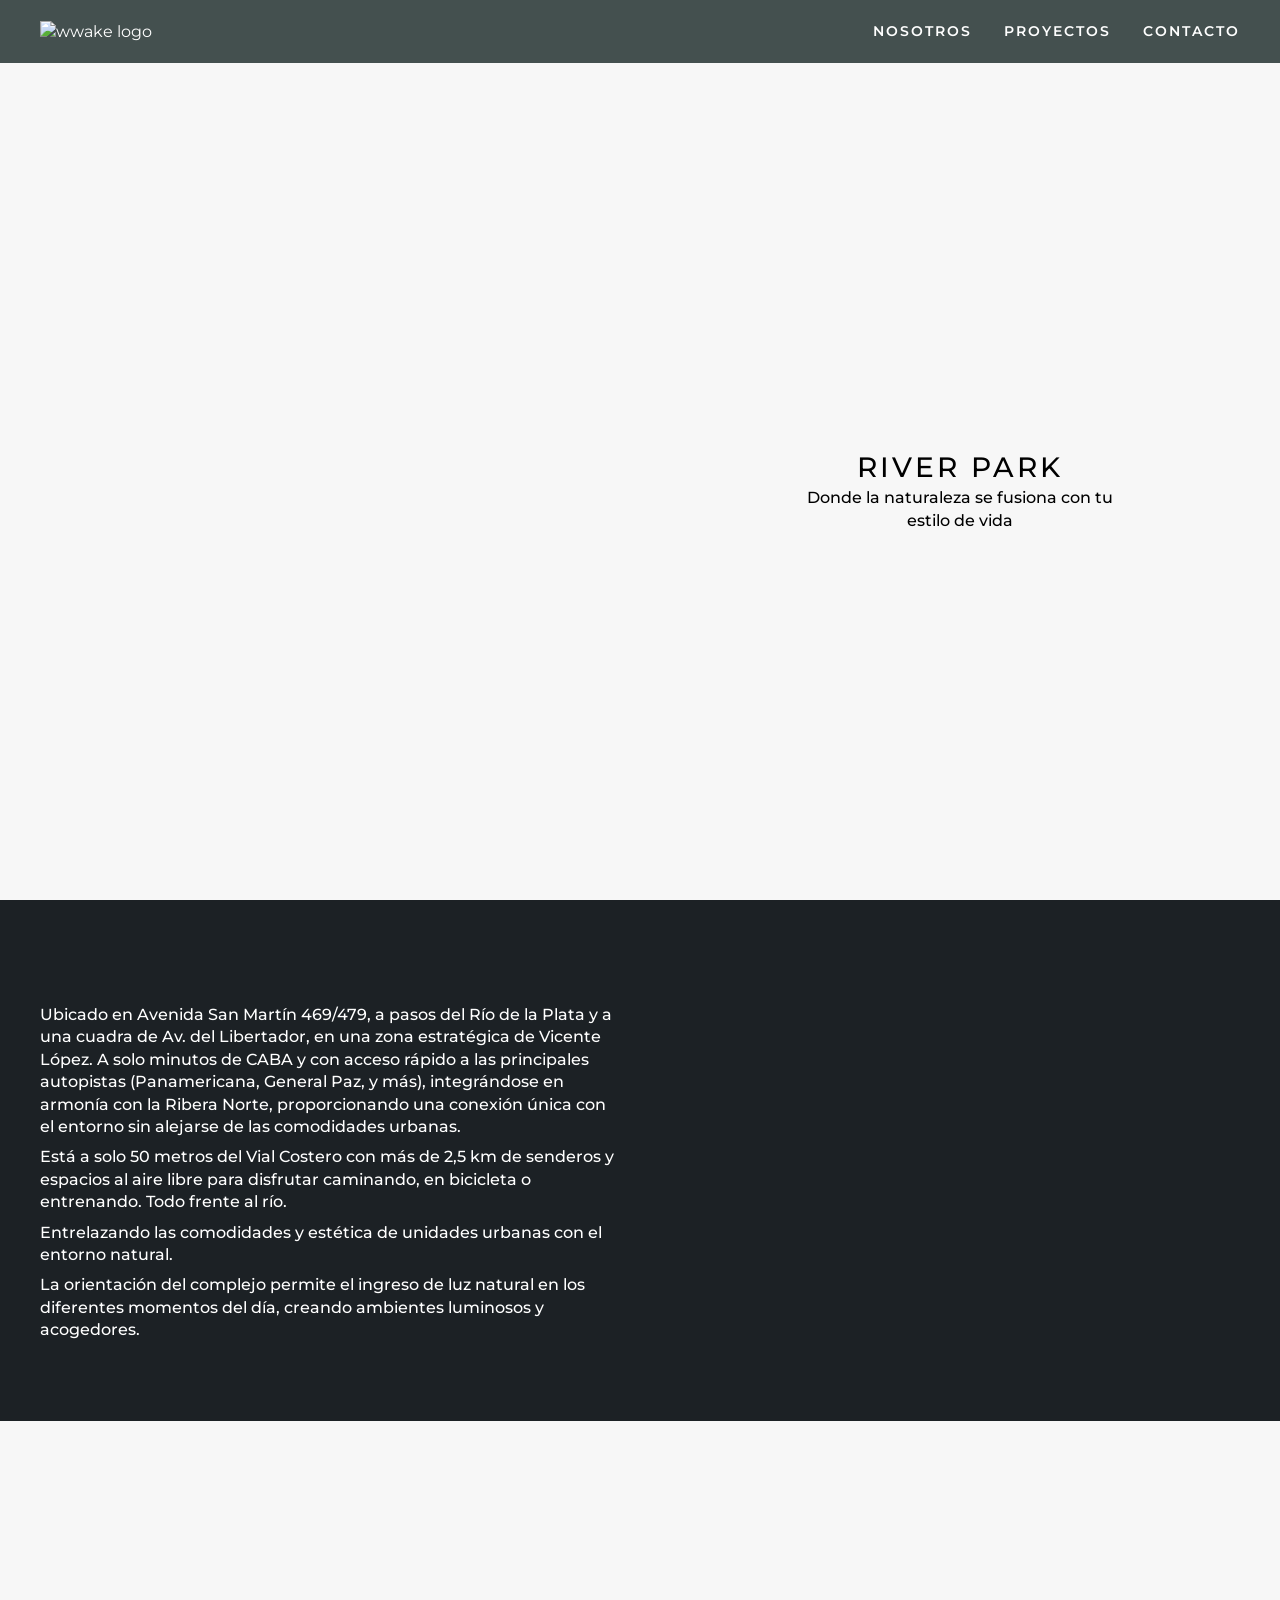
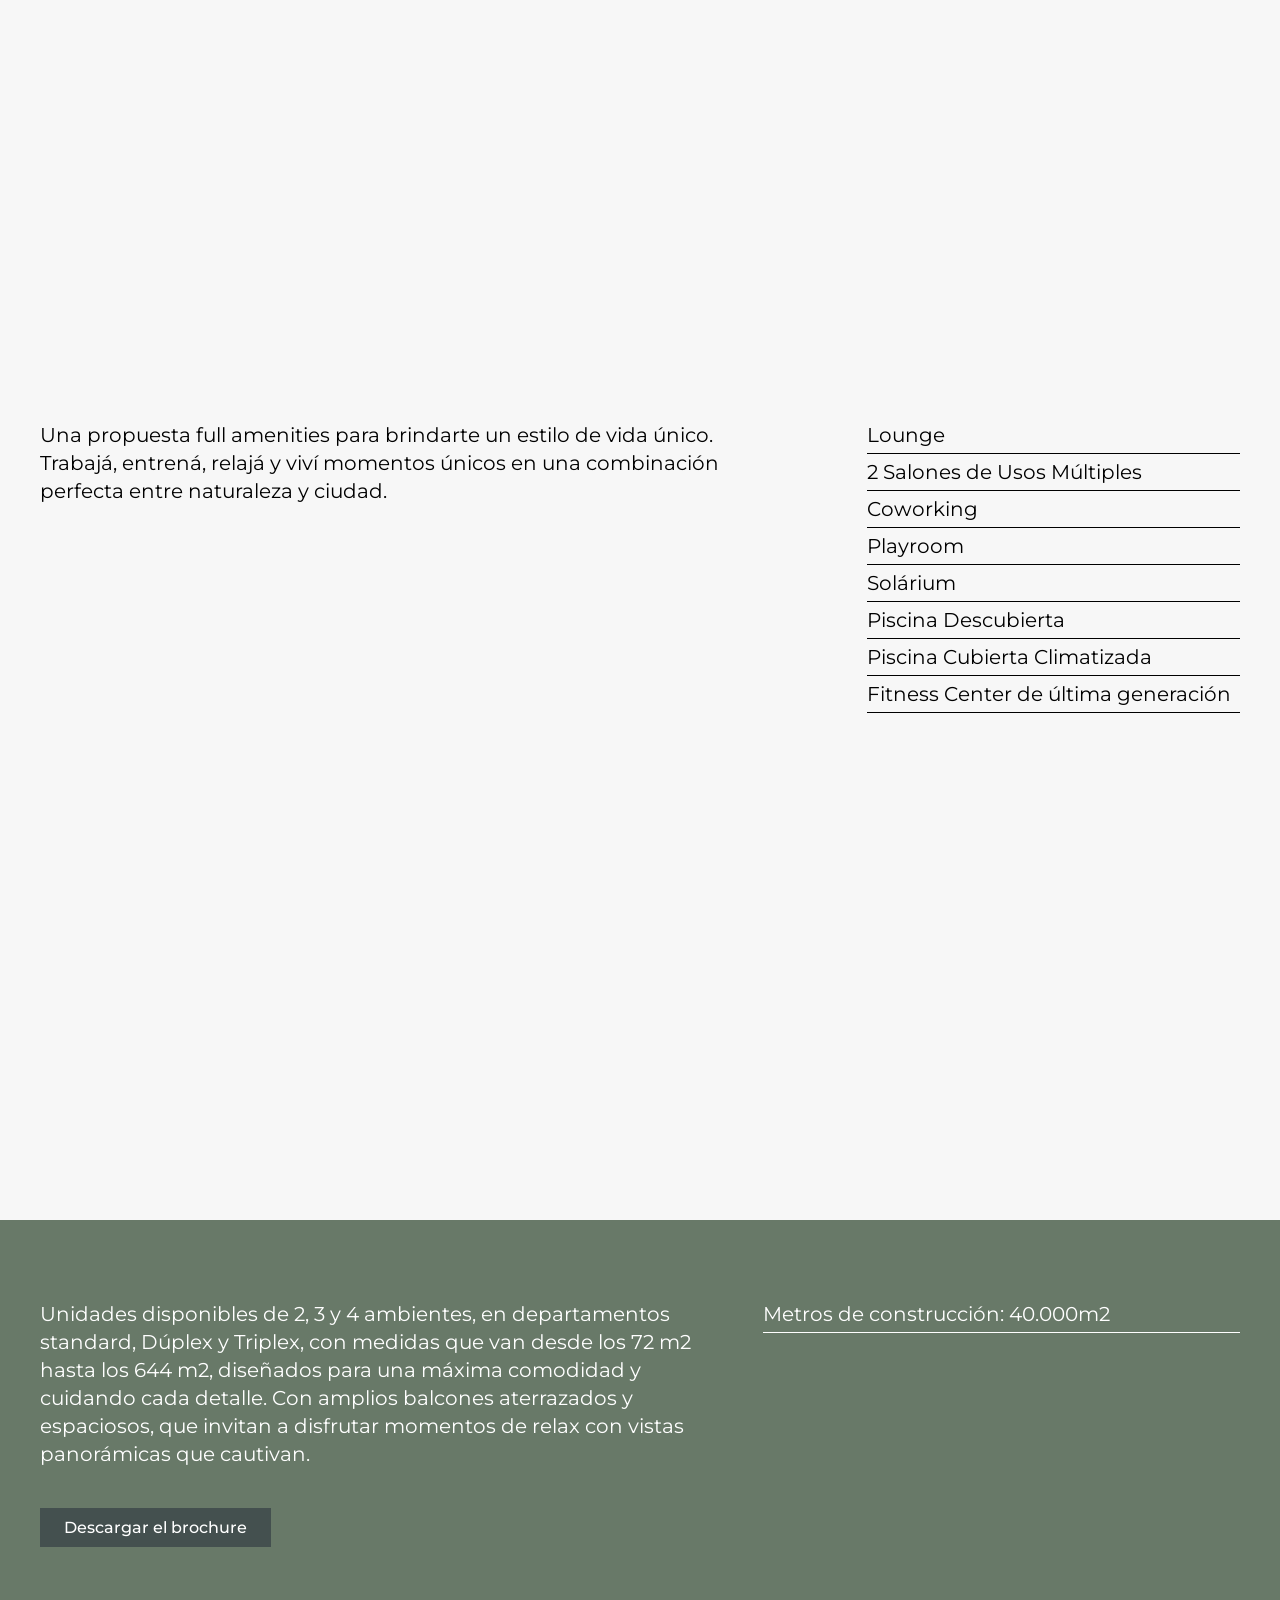
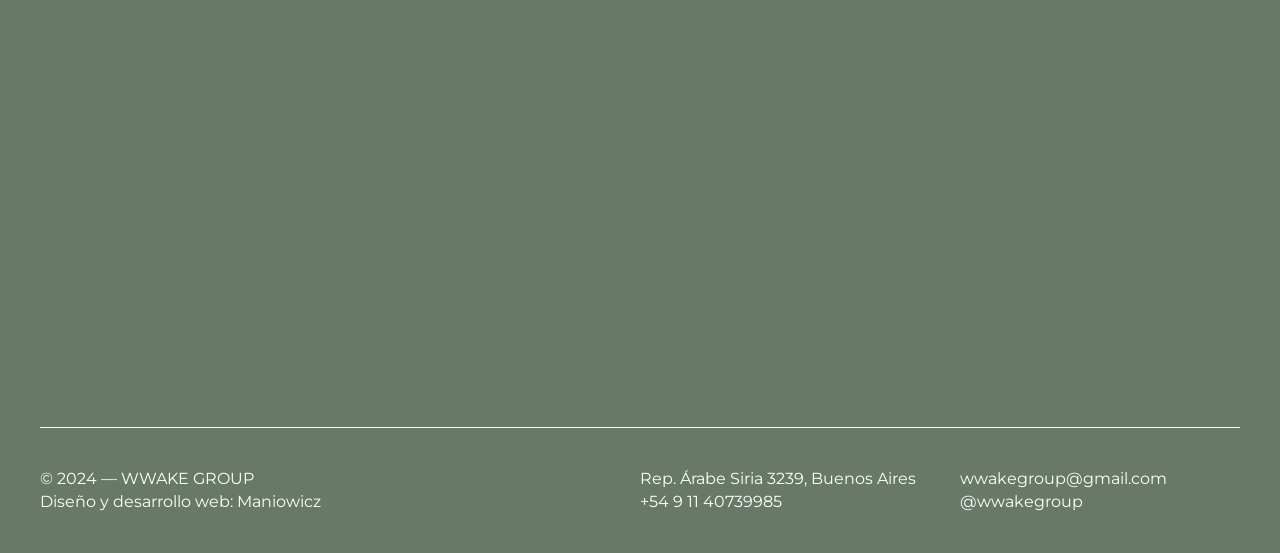
==== riverpark.html @ 71c8df9e "update" ====
<!DOCTYPE html>
<html class="no-js" lang="es">
  <head>
    <meta charset="utf-8" />
    <meta name="viewport" content="width=device-width, initial-scale=1" />
    <title></title>
    <link rel="stylesheet" href="css/style.css" />
    <meta name="description" content="" />

    <meta property="og:title" content="" />
    <meta property="og:type" content="" />
    <meta property="og:url" content="" />
    <meta property="og:image" content="" />

    <link rel="icon" href="/favicon.ico" sizes="any" />
    <link rel="icon" href="/icon.svg" type="image/svg+xml" />
    <link rel="apple-touch-icon" href="icon.png" />

    <link rel="preconnect" href="https://fonts.googleapis.com" />
    <link rel="preconnect" href="https://fonts.gstatic.com" crossorigin />
    <link
      href="https://fonts.googleapis.com/css2?family=Montserrat:ital,wght@0,100..900;1,100..900&display=swap"
      rel="stylesheet" />

    <link rel="manifest" href="site.webmanifest" />
    <meta name="theme-color" content="#fafafa" />
  </head>

  <body class="body--proyectos" id="riverpark">
    <header>
      <a href="#top"><img src="img/logo.png" alt="wwake logo" /></a>
      <nav>
        <ul>
          <li><a href="#nosotros">nosotros</a></li>
          <li><a href="#proyectos">proyectos</a></li>
          <li><a href="#contacto">contacto</a></li>
        </ul>
      </nav>
    </header>

    <main>
      <div class="hero--proyectos">
        <div class="caratula">
          <div class="logo--proyecto"></div>
          <h1>river park</h1>
          <p>Donde la naturaleza se fusiona con tu estilo de vida</p>
        </div>
        <div class="caratula--foto"></div>
      </div>
      <div class="ubicacion--proyectos">
        <div class="ubicacion--desc">
          <img src="/img/icon-ubicacion.svg" alt="" class="ubicacion--icon" />
          <p>
            Ubicado en Avenida San Martín 469/479, a pasos del Río de la Plata y
            a una cuadra de Av. del Libertador, en una zona estratégica de
            Vicente López. A solo minutos de CABA y con acceso rápido a las
            principales autopistas (Panamericana, General Paz, y más),
            integrándose en armonía con la Ribera Norte, proporcionando una
            conexión única con el entorno sin alejarse de las comodidades
            urbanas.
          </p>
          <p>
            Está a solo 50 metros del Vial Costero con más de 2,5 km de senderos
            y espacios al aire libre para disfrutar caminando, en bicicleta o
            entrenando. Todo frente al río.
          </p>
          <p>
            Entrelazando las comodidades y estética de unidades urbanas con el
            entorno natural.
          </p>
          <p>
            La orientación del complejo permite el ingreso de luz natural en los
            diferentes momentos del día, creando ambientes luminosos y
            acogedores.
          </p>
        </div>
        <div class="ubicacion--mapa">
          <iframe
            src="https://www.google.com/maps/embed?pb=!1m18!1m12!1m3!1d3750.106173004675!2d-58.47604454976685!3d-34.518982661405275!2m3!1f0!2f0!3f0!3m2!1i1024!2i768!4f13.1!3m3!1m2!1s0x95bcb1522709739f%3A0x9721832aa19e0d32!2sGral.%20Jos%C3%A9%20de%20San%20Mart%C3%ADn%20469%2C%20B1638%20Vicente%20L%C3%B3pez%2C%20Provincia%20de%20Buenos%20Aires!5e0!3m2!1sen!2sar!4v1736807489432!5m2!1sen!2sar"
            width="100%"
            height="100%"
            style="border: 0"
            allowfullscreen=""
            loading="lazy"
            referrerpolicy="no-referrer-when-downgrade"></iframe>
        </div>
      </div>
      <div class="amenities">
        <div class="amenities--foto"></div>
        <div class="amenities--foto"></div>
        <div class="amenities--foto"></div>
        <div class="amenities--texto">
          Una propuesta full amenities para brindarte un estilo de vida único.
          Trabajá, entrená, relajá y viví momentos únicos en una combinación
          perfecta entre naturaleza y ciudad.
        </div>
        <div class="amenities--listado">
          <ul>
            <li>Lounge</li>
            <li>2 Salones de Usos Múltiples</li>
            <li>Coworking</li>
            <li>Playroom</li>
            <li>Solárium</li>
            <li>Piscina Descubierta</li>
            <li>Piscina Cubierta Climatizada</li>
            <li>Fitness Center de última generación</li>
          </ul>
        </div>
      </div>
      <div class="separador"></div>
      <div class="proyectos--detalle">
        <div class="proyectos--metros">
          <p>Metros de construcción: 40.000m2</p>
        </div>
        <div class="proyectos--descripcion">
          <p>
            Unidades disponibles de 2, 3 y 4 ambientes, en departamentos
            standard, Dúplex y Triplex, con medidas que van desde los 72 m2
            hasta los 644 m2, diseñados para una máxima comodidad y cuidando
            cada detalle. Con amplios balcones aterrazados y espaciosos, que
            invitan a disfrutar momentos de relax con vistas panorámicas que
            cautivan.
          </p>
        </div>
        <div class="brochure"><button>Descargar el brochure</button></div>
        <div class="proyectos--foto1"></div>
        <div class="proyectos--foto2"></div>
      </div>
    </main>

    <footer class="footer--proyectos">
      <div class="footer-info">
        <div>
          <div>Rep. Árabe Siria 3239, Buenos Aires</div>
          <div>+54 9 11 40739985</div>
        </div>
        <div>
          <div>wwakegroup@gmail.com</div>
          <div>@wwakegroup</div>
        </div>
        <div id="creditos">
          <div>© 2024 — WWAKE GROUP</div>
          <div>Diseño y desarrollo web: Maniowicz</div>
        </div>
      </div>
    </footer>

    <script src="js/main.js"></script>
  </body>
</html>
---- css/style.css ----
/*! HTML5 Boilerplate v9.0.0-RC1 | MIT License | https://html5boilerplate.com/ */

/* main.css 3.0.0 | MIT License | https://github.com/h5bp/main.css#readme */
/*
 * What follows is the result of much research on cross-browser styling.
 * Credit left inline and big thanks to Nicolas Gallagher, Jonathan Neal,
 * Kroc Camen, and the H5BP dev community and team.
 */

/* ==========================================================================
   Base styles: opinionated defaults
   ========================================================================== */

html {
  color: #222;
  font-size: 1em;
  line-height: 1.4;
}

/*
 * Remove text-shadow in selection highlight:
 * https://twitter.com/miketaylr/status/12228805301
 *
 * Customize the background color to match your design.
 */

::-moz-selection {
  background: #b3d4fc;
  text-shadow: none;
}

::selection {
  background: var(--petroleo);
  color: var(--verdeclaro);
  text-shadow: none;
}

/*
 * A better looking default horizontal rule
 */

hr {
  display: block;
  height: 1px;
  border: 0;
  border-top: 1px solid #ccc;
  margin: 1em 0;
  padding: 0;
}

/*
 * Remove the gap between audio, canvas, iframes,
 * images, videos and the bottom of their containers:
 * https://github.com/h5bp/html5-boilerplate/issues/440
 */

audio,
canvas,
iframe,
img,
svg,
video {
  vertical-align: middle;
}

/*
 * Remove default fieldset styles.
 */

fieldset {
  border: 0;
  margin: 0;
  padding: 0;
}

/*
 * Allow only vertical resizing of textareas.
 */

textarea {
  resize: vertical;
}

/* ==========================================================================
   Author's custom styles
   ========================================================================== */

:root {
  --fondo: #f7f7f7;
  --blanco: white;
  --negro: black;
  --grisoscuro: #44504f;
  --petroleo: #1c2125;
  --grisclaro: #c0c9c3;
  --verde: #687968;
  --verdeclaro: #93a18d;
  --custom-border: 2px solid var(--azul);
  --custom-radius: 24px;
  --medium: 500;
  --semibold: 600;
  --padding: 40px;
}

html {
  scroll-behavior: smooth;
}

body {
  margin: 0;
  padding: 0;
  overflow-x: hidden;
  background-color: var(--fondo);
  color: var(--blanco);
  font-family: "Montserrat", serif;
  font-optical-sizing: auto;
  font-style: normal;
}

a {
  color: inherit;
  text-decoration: none;
}

h1,
h2,
h3,
p {
  margin: 0;
}

p {
  font-size: 16px;
  font-weight: var(--medium);
}

h2 {
  font-size: 32px;
  font-weight: var(--semibold);
}

h3 {
  font-size: 22px;
  font-weight: var(--semibold);
}

/* ------------ HEADER ------------ */

header {
  background-color: transparent;
  position: fixed;
  width: 100%;
  display: flex;
  justify-content: space-between;
  align-items: center;
  box-sizing: border-box;
  padding: 16px;
  transition: background-color 0.4s ease;
  z-index: 7;
}

header img {
  height: 40px;
}

header nav ul {
  list-style-type: none;
  padding: 0;
  margin: 0;
  display: flex;
  flex-direction: row;
}

header nav ul li {
  padding-left: 16px;
  text-transform: uppercase;
  letter-spacing: 1px;
  font-size: 11px;
  font-weight: var(--semibold);
}

.scrolled header {
  background-color: var(--grisoscuro);
  box-shadow: 0px 2px 15px rgb(0 0 0 / 25%);
}

@media only screen and (min-width: 992px) {
  header {
    padding: 20px 40px;
    font-size: 16px;
  }

  header img {
    height: 56px;
  }

  header nav ul li {
    padding-left: 32px;
    letter-spacing: 2px;
    font-size: 14px;
  }
}

nav ul li a {
  display: inline-block;
  position: relative;
}

@media (hover: hover) {
  nav ul li a::after {
    content: "";
    position: absolute;
    width: 100%;
    transform: scaleX(0);
    height: 1.5px;
    bottom: 0;
    left: 0;
    background: currentcolor;
    transform-origin: bottom right;
    transition: transform 0.25s ease-out;
  }

  nav a:hover::after {
    transform: scaleX(1);
    transform-origin: bottom left;
  }
}

/* ------------ HERO ------------ */

#hero {
  height: 100vh;
  width: 100%;
}

.slider {
  position: relative;
  width: 100%;
  height: 100vh;
  overflow: hidden;
}

.slides {
  position: relative;
  width: 100%;
  height: 100%;
}

.slide {
  position: absolute;
  width: 100%;
  height: 100%;
  top: 0;
  left: 0;
  opacity: 0;
  transition: opacity 0.6s ease-in-out;
  z-index: 1;
}

.slide.active {
  opacity: 1;
  z-index: 2;
}

h1 {
  letter-spacing: 3px;
  text-transform: uppercase;
  font-weight: 500;
  font-size: 28px;
}

.slider h1 {
  position: absolute;
  top: 50%;
  left: 50%;
  transform: translate(-50%, -50%);
  text-shadow: 2px 2px 4px rgba(0, 0, 0, 0.3);
  text-align: center;
}

.bullets {
  position: absolute;
  bottom: 20px;
  left: 50%;
  transform: translateX(-50%);
  display: flex;
  gap: 16px;
  z-index: 3;
}

.bullets button {
  width: 10px;
  height: 10px;
  border-radius: 50%;
  border: 0px;
  background: rgb(255 255 255 / 50%);
  cursor: pointer;
  outline: none;
  transition: background 1s ease;
  padding: 0;
  box-shadow: 2px 2px 16px rgb(0 0 0 / 75%);
}

.bullets button.active {
  background: var(--blanco);
}

button.prev,
button.next {
  position: absolute;
  top: 50%;
  transform: translateY(-50%);
  background: transparent;
  color: var(--blanco);
  border: none;
  width: 40px;
  height: 40px;
  cursor: pointer;
  font-size: 28px;
  z-index: 4;
}

button.prev {
  left: 20px;
  text-align: left;
}

button.next {
  right: 20px;
  text-align: right;
}

@media only screen and (min-width: 992px) {
  .slider h1 {
    font-size: 40px;
  }

  button.prev {
    left: 40px;
  }

  button.next {
    right: 40px;
  }
}

/* ------------ NOSOTROS ------------ */

#nosotros--desc {
  color: var(--negro);
  grid-area: desc;
  text-align: center;
  padding: 80px 40px;
}

@media only screen and (min-width: 992px) {
  #nosotros--grid {
    display: grid;
    grid-template-columns: 1fr 1fr;
    grid-template-areas: "foto desc";
    gap: var(--padding);
    padding: var(--padding);
    align-items: center;
  }

  #nosotros--desc {
    padding: 0;
  }
}

#nosotros--desc p {
  font-size: 20px;
}

#nosotros--foto {
  background-image: url(/img/nosotros.jpg);
  background-size: cover;
  background-position: center;
  height: auto;
  width: 100%;
  grid-area: foto;
  aspect-ratio: 3/2;
}

#valores--container {
  background-color: var(--verde);
  color: var(--blanco);
  text-align: center;
  padding: 80px 40px;
  display: flex;
  flex-direction: column;
  gap: 56px;
}

@media only screen and (min-width: 992px) {
  #valores--container {
    display: grid;
    grid-template-columns: 1fr 1fr 1fr 1fr;
    gap: var(--padding);
  }
}

.valores--icon {
  padding-bottom: 16px;
}

.valores h3 {
  padding-bottom: 12px;
}

/* ------------ PROYECTOS ------------ */

.body--proyectos header {
  background-color: var(--grisoscuro);
}

#proyectos {
  padding: 80px var(--padding);
  display: grid;
  gap: var(--padding);
}

@media only screen and (min-width: 992px) {
  #proyectos {
    padding: 120px var(--padding);
    grid-template-columns: 1fr 1fr 1fr;
  }
}

.card {
  background-color: var(--grisoscuro);
  padding: 16px 16px 32px;
}

.card--foto {
  background-position: center;
  background-size: cover;
  aspect-ratio: 1/1;
}

.card h3 {
  padding-top: 16px;
}

.card:nth-child(1) .card--foto {
  background-image: url(/img/card-riverpark.png);
}

.card:nth-child(2) .card--foto {
  background-image: url(/img/card-trump.png);
}

.card:nth-child(3) .card--foto {
  background-image: url(/img/card-botanica.png);
}

/* ------------ CONTACTO ------------ */

#contacto {
  background-color: var(--verdeclaro);
  padding: 80px var(--padding);
}

form {
  padding-top: var(--padding);
}

form p + p {
  padding-top: 16px;
}

input,
textarea,
button {
  font-family: "Montserrat", serif;
  font-optical-sizing: auto;
  font-style: normal;
  font-size: 16px;
  font-weight: var(--medium);
}

input,
textarea {
  width: 100%;
  background-color: var(--grisclaro);
  color: var(--negro);
  padding: 16px;
  border: none;
  box-sizing: border-box;
}

@media only screen and (min-width: 992px) {
  input,
  textarea {
    width: calc(50% - 40px);
  }
}

input::placeholder,
textarea::placeholder {
  color: var(--grisoscuro);
}

input:focus,
textarea:focus {
  outline: solid 1.5px var(--grisoscuro);
}

textarea {
  height: 10em;
}

/* input:user-valid {
  outline-color: darkgreen;
}

input:user-invalid {
  outline-color: crimson;
}
  */

button {
  color: var(--blanco);
  background-color: var(--grisoscuro);
  padding: 10px 24px;
  border: none;
  transition: color 0.3s, background-color 0.3s;
}

@media (hover: hover) {
  button:hover {
    color: var(--grisoscuro);
    background-color: var(--grisclaro);
  }
}

/* ------------ FOOTER ------------ */

footer {
  background-color: var(--verdeclaro);
  padding: 0px var(--padding);
}
.footer-info {
  padding: var(--padding) 0;
  border-top: 1px solid var(--blanco);
}

#creditos {
  grid-area: creditos;
  padding-top: 16px;
}

@media only screen and (min-width: 992px) {
  .footer-info {
    display: grid;
    grid-template-columns: 2fr 1fr 1fr;
    gap: var(--padding);
    grid-template-areas: "creditos a b";
  }

  #creditos {
    padding-top: 0px;
  }
}

/* ------------ PAGINAS PROYECTOS ------------ */

.hero--proyectos {
  display: grid;
  align-items: center;
  justify-items: center;
  height: 100vh;
  width: 100%;
  color: var(--negro);
}

@media only screen and (min-width: 992px) {
  .hero--proyectos {
    grid-template-columns: 1fr 1fr;
    grid-template-rows: 1fr;
  }
}

#riverpark .logo--proyecto {
  width: 100%;
  height: 80px;
  background-image: url(/img/riverpark-logo.png);
  background-position: center;
  background-size: cover;
}

.caratula {
  width: 50%;
  text-align: center;
  grid-column: 2/3;
  grid-row: 1;
}

.caratula--foto {
  grid-row: 1;
  grid-column: 1/2;
  background-size: cover;
  height: 100vh;
  width: 100%;
}

#riverpark .caratula--foto {
  background-image: url(/img/riverpark--caratula.jpg);
}

.ubicacion--proyectos {
  padding: 80px var(--padding);
  background-color: var(--petroleo);
  display: grid;
  gap: var(--padding);
}

.ubicacion--mapa {
  aspect-ratio: 4/5;
}

@media only screen and (min-width: 992px) {
  .ubicacion--proyectos {
    grid-template-columns: 1fr 1fr;
  }

  .ubicacion--mapa {
    aspect-ratio: auto;
  }
}

.ubicacion--proyectos p + p {
  padding-top: 8px;
}

.ubicacion--icon {
  padding-bottom: 24px;
}

.amenities {
  padding: 80px var(--padding);
  color: var(--negro);
  font-size: 20px;
  display: grid;
  gap: var(--padding);
}

.amenities--listado ul {
  list-style-type: none;
}

.amenities--listado ul li {
  border-bottom: 1px solid var(--negro);
  padding-bottom: 4px;
}

.amenities--listado ul li + li {
  padding-top: 4px;
}

@media only screen and (min-width: 992px) {
  .amenities {
    grid-template-columns: repeat(12, 1fr);
    grid-template-rows: auto auto;
  }

  .amenities .amenities--foto:nth-child(1) {
    grid-column: 1/6;
  }

  .amenities .amenities--foto:nth-child(2) {
    grid-column: 6/9;
  }

  .amenities .amenities--foto:nth-child(3) {
    grid-column: 9/13;
  }

  .amenities--texto {
    grid-column: 1/8;
  }

  .amenities--listado {
    grid-column: 9/13;
  }
}

@media only screen and (max-width: 992px) {
  .amenities--texto {
    grid-row: 1;
  }
}

.amenities--foto {
  background-size: cover;
  background-position: center;
  width: 100%;
  height: 480px;
}

#riverpark .amenities .amenities--foto:nth-child(1) {
  background-image: url(/img/riverpark-amenities-1.jpg);
}

#riverpark .amenities .amenities--foto:nth-child(2) {
  background-image: url(/img/riverpark-amenities-2.jpg);
}

#riverpark .amenities .amenities--foto:nth-child(3) {
  background-image: url(/img/riverpark-amenities-3.jpg);
}

.amenities ul {
  box-sizing: border-box;
  margin: 0;
  padding: 0;
}

.separador {
  width: 100%;
  aspect-ratio: 4/5;
}

@media only screen and (min-width: 992px) {
  .separador {
    aspect-ratio: 3/1;
  }
}

.separador {
  background-size: cover;
  background-position: center;
}

#riverpark .separador {
  background-image: url(/img/separador-riverpark.jpg);
}

.proyectos--detalle {
  background: var(--verde);
  padding: 80px var(--padding) 40px var(--padding);
  display: grid;
  gap: var(--padding);
  grid-template-columns: repeat(12, 1fr);
  grid-template-rows: auto;
}

.proyectos--detalle p {
  font-size: 20px;
  font-weight: 400;
}

.proyectos--metros {
  grid-column: 8/13;
  grid-row: 1;
}

.proyectos--metros p {
  padding-bottom: 4px;
  border-bottom: 1px solid var(--blanco);
}

.proyectos--descripcion {
  grid-column: 1/8;
  grid-row: 1;
}

.brochure {
  grid-row: 2;
  grid-column: 1/5;
}

.proyectos--foto1,
.proyectos--foto2 {
  grid-row: 3;
  background-size: cover;
  background-position: center;
  width: 100%;
  height: 400px;
}

#riverpark .proyectos--foto1 {
  background-image: url(/img/riverpark-detalle1.jpg);
  grid-column: 1/5;
}

#riverpark .proyectos--foto2 {
  background-image: url(/img/riverpark-detalle2.jpg);
  grid-column: 5/13;
}

.footer--proyectos {
  background-color: var(--verde);
}

/* ==========================================================================
   Helper classes
   ========================================================================== */

/*
 * Hide visually and from screen readers
 */

.hidden,
[hidden] {
  display: none !important;
}

/*
 * Hide only visually, but have it available for screen readers:
 * https://snook.ca/archives/html_and_css/hiding-content-for-accessibility
 *
 * 1. For long content, line feeds are not interpreted as spaces and small width
 *    causes content to wrap 1 word per line:
 *    https://medium.com/@jessebeach/beware-smushed-off-screen-accessible-text-5952a4c2cbfe
 */

.visually-hidden {
  border: 0;
  clip: rect(0, 0, 0, 0);
  height: 1px;
  margin: -1px;
  overflow: hidden;
  padding: 0;
  position: absolute;
  white-space: nowrap;
  width: 1px;
  /* 1 */
}

/*
 * Extends the .visually-hidden class to allow the element
 * to be focusable when navigated to via the keyboard:
 * https://www.drupal.org/node/897638
 */

.visually-hidden.focusable:active,
.visually-hidden.focusable:focus {
  clip: auto;
  height: auto;
  margin: 0;
  overflow: visible;
  position: static;
  white-space: inherit;
  width: auto;
}

/*
 * Hide visually and from screen readers, but maintain layout
 */

.invisible {
  visibility: hidden;
}

/*
 * Clearfix: contain floats
 *
 * The use of `table` rather than `block` is only necessary if using
 * `::before` to contain the top-margins of child elements.
 */

.clearfix::before,
.clearfix::after {
  content: "";
  display: table;
}

.clearfix::after {
  clear: both;
}

/* ==========================================================================
   EXAMPLE Media Queries for Responsive Design.
   These examples override the primary ('mobile first') styles.
   Modify as content requires.
   ========================================================================== */

@media only screen and (min-width: 35em) {
  /* Style adjustments for viewports that meet the condition */
}

@media print,
  (-webkit-min-device-pixel-ratio: 1.25),
  (min-resolution: 1.25dppx),
  (min-resolution: 120dpi) {
  /* Style adjustments for high resolution devices */
}

/* ==========================================================================
   Print styles.
   Inlined to avoid the additional HTTP request:
   https://www.phpied.com/delay-loading-your-print-css/
   ========================================================================== */

@media print {
  *,
  *::before,
  *::after {
    background: #fff !important;
    color: #000 !important;
    /* Black prints faster */
    box-shadow: none !important;
    text-shadow: none !important;
  }

  a,
  a:visited {
    text-decoration: underline;
  }

  a[href]::after {
    content: " (" attr(href) ")";
  }

  abbr[title]::after {
    content: " (" attr(title) ")";
  }

  /*
   * Don't show links that are fragment identifiers,
   * or use the `javascript:` pseudo protocol
   */
  a[href^="#"]::after,
  a[href^="javascript:"]::after {
    content: "";
  }

  pre {
    white-space: pre-wrap !important;
  }

  pre,
  blockquote {
    border: 1px solid #999;
    page-break-inside: avoid;
  }

  tr,
  img {
    page-break-inside: avoid;
  }

  p,
  h2,
  h3 {
    orphans: 3;
    widows: 3;
  }

  h2,
  h3 {
    page-break-after: avoid;
  }
}
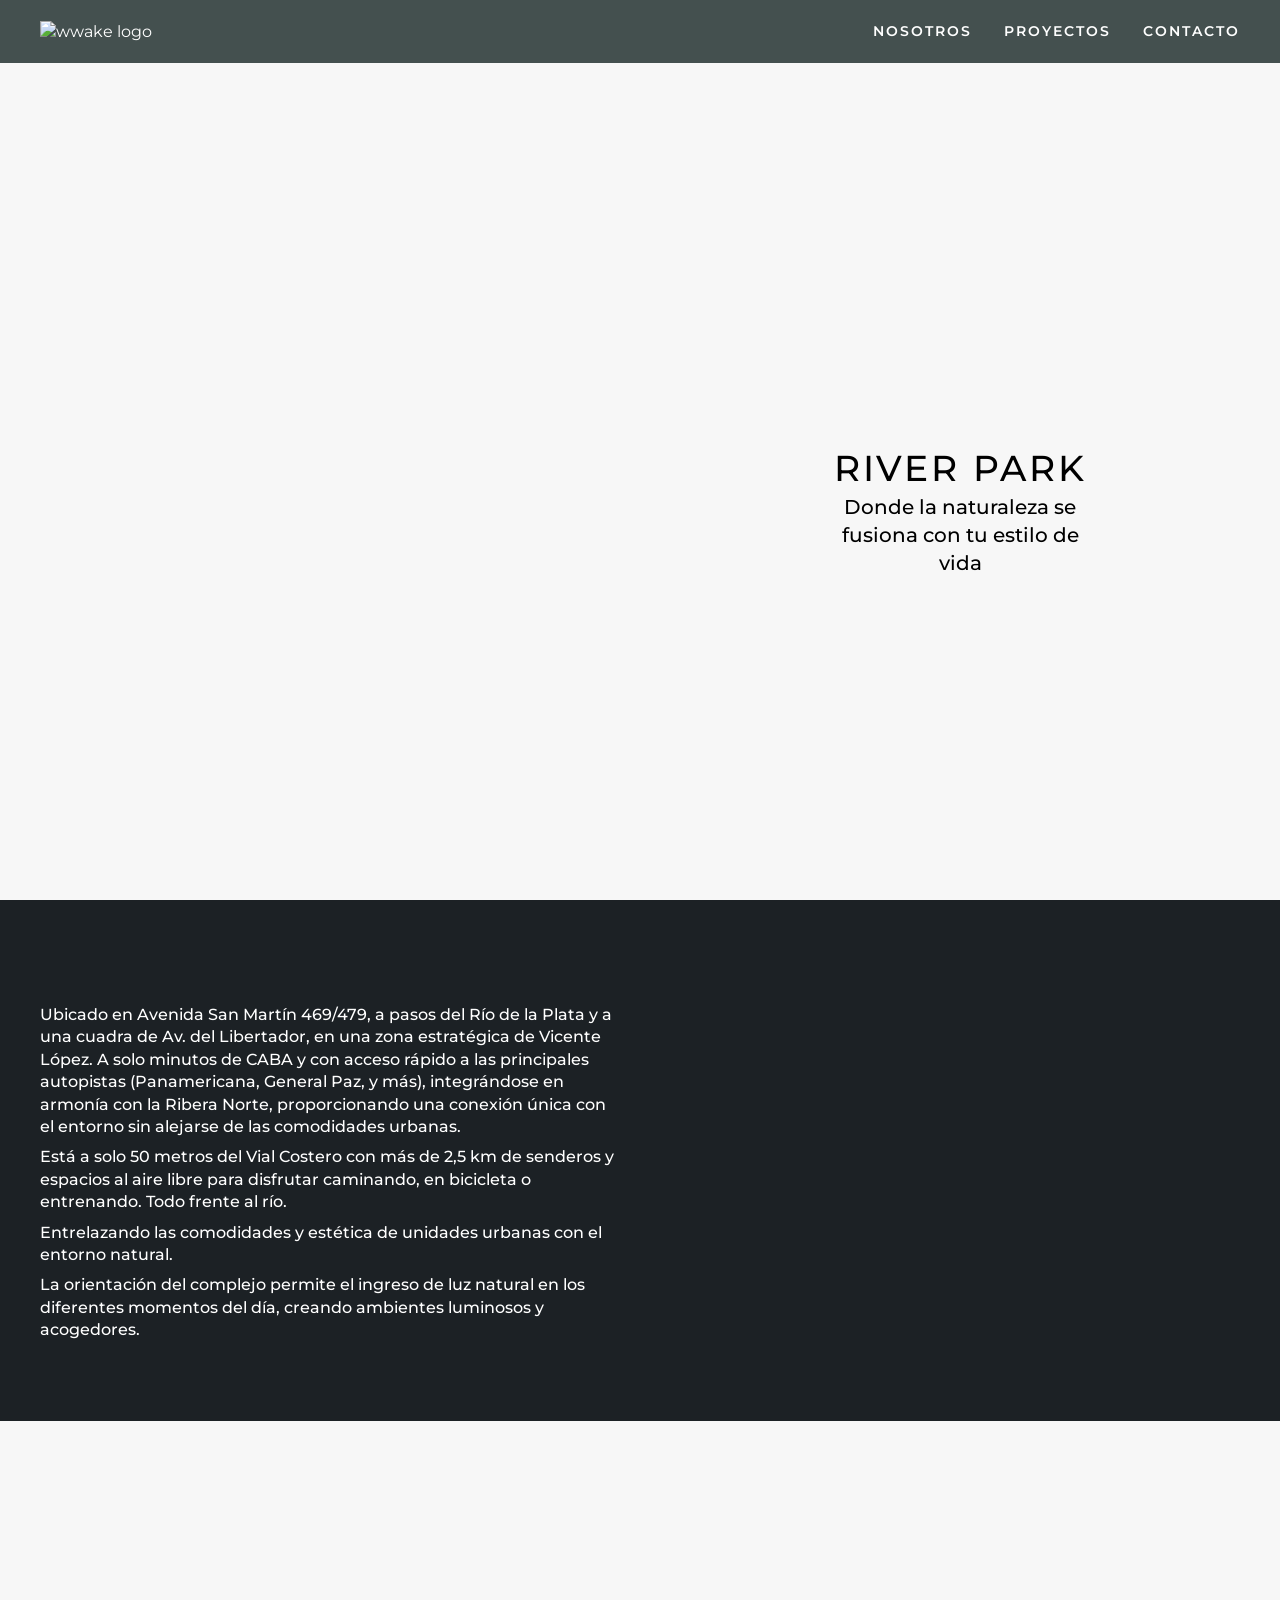
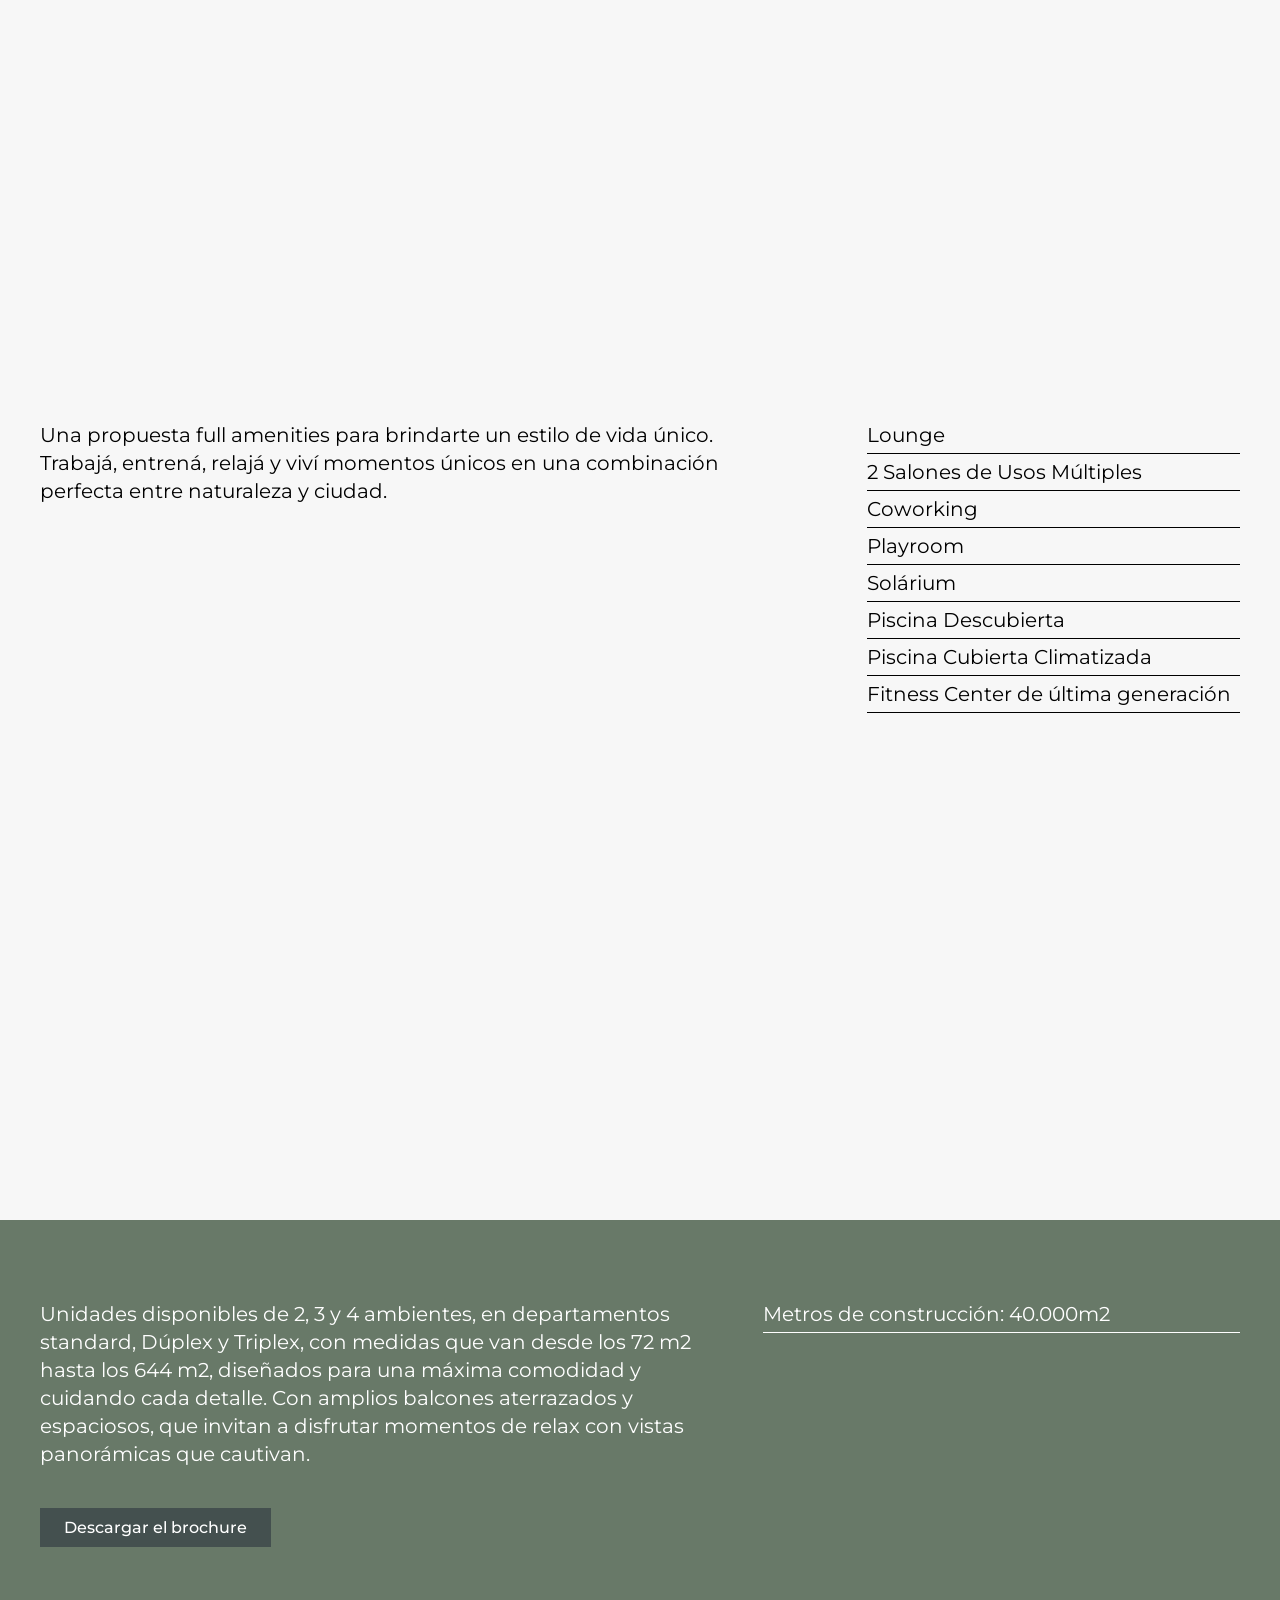
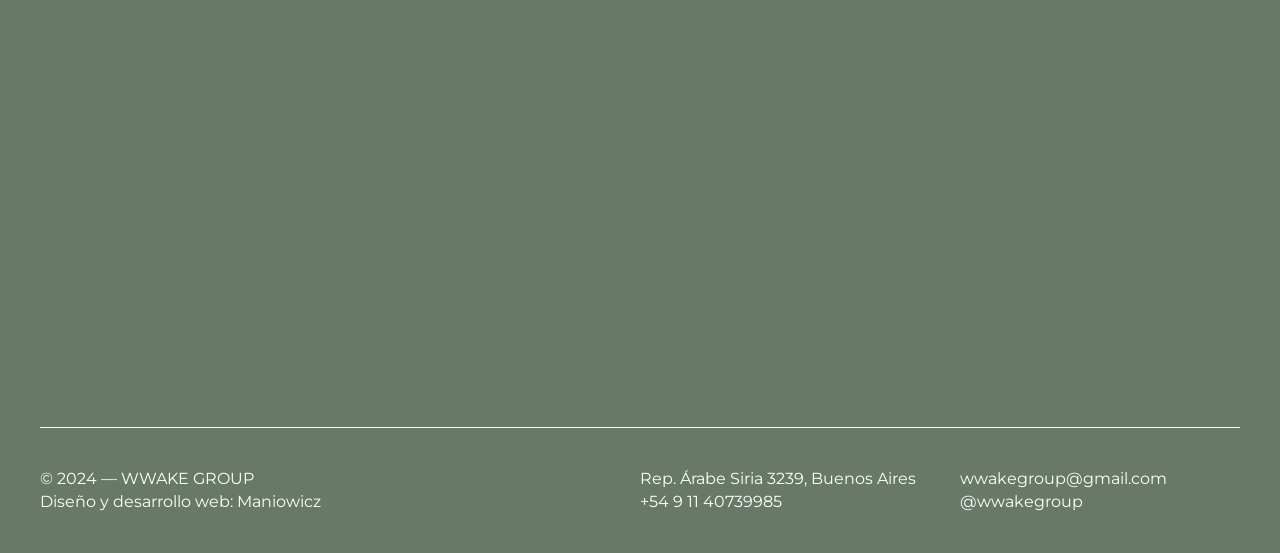
==== commit 080631cf: "update" ====
--- a/riverpark.html
+++ b/riverpark.html
@@ -28,7 +28,7 @@
 
   <body class="body--proyectos" id="riverpark">
     <header>
-      <a href="#top"><img src="img/logo.png" alt="wwake logo" /></a>
+      <a href="/index.html"><img src="img/logo.png" alt="wwake logo" /></a>
       <nav>
         <ul>
           <li><a href="#nosotros">nosotros</a></li>
@@ -146,5 +146,6 @@
     </footer>
 
     <script src="js/main.js"></script>
+    <script src="js/page-proyectos.js"></script>
   </body>
 </html>
--- a/css/style.css
+++ b/css/style.css
@@ -98,14 +98,17 @@
   --custom-radius: 24px;
   --medium: 500;
   --semibold: 600;
-  --padding: 40px;
+  --custom-gap: 40px;
+  --custom-padding: 80px 40px;
 }
 
 html {
   scroll-behavior: smooth;
+  overscroll-behavior: none;
 }
 
 body {
+  overscroll-behavior: none;
   margin: 0;
   padding: 0;
   overflow-x: hidden;
@@ -134,8 +137,14 @@
 }
 
 h2 {
-  font-size: 32px;
+  font-size: 26px;
   font-weight: var(--semibold);
+}
+
+@media only screen and (min-width: 992px) {
+  h2 {
+    font-size: 32px;
+  }
 }
 
 h3 {
@@ -317,6 +326,13 @@
   cursor: pointer;
   font-size: 28px;
   z-index: 4;
+  padding: 0;
+}
+
+button.prev:hover,
+button.next:hover {
+  color: inherit;
+  background-color: inherit;
 }
 
 button.prev {
@@ -352,23 +368,27 @@
   padding: 80px 40px;
 }
 
+#nosotros--desc p {
+  font-size: 18px;
+}
+
 @media only screen and (min-width: 992px) {
   #nosotros--grid {
     display: grid;
     grid-template-columns: 1fr 1fr;
     grid-template-areas: "foto desc";
-    gap: var(--padding);
-    padding: var(--padding);
+    gap: var(--custom-gap);
+    padding: var(--custom-gap);
     align-items: center;
   }
 
   #nosotros--desc {
-    padding: 0;
-  }
-}
-
-#nosotros--desc p {
-  font-size: 20px;
+    padding: 0 40px;
+  }
+
+  #nosotros--desc p {
+    font-size: 20px;
+  }
 }
 
 #nosotros--foto {
@@ -384,18 +404,18 @@
 #valores--container {
   background-color: var(--verde);
   color: var(--blanco);
-  text-align: center;
   padding: 80px 40px;
   display: flex;
   flex-direction: column;
-  gap: 56px;
+  gap: 64px;
+  text-align: center;
 }
 
 @media only screen and (min-width: 992px) {
   #valores--container {
     display: grid;
     grid-template-columns: 1fr 1fr 1fr 1fr;
-    gap: var(--padding);
+    gap: var(--custom-gap);
   }
 }
 
@@ -404,7 +424,7 @@
 }
 
 .valores h3 {
-  padding-bottom: 12px;
+  padding-bottom: 8px;
 }
 
 /* ------------ PROYECTOS ------------ */
@@ -414,14 +434,14 @@
 }
 
 #proyectos {
-  padding: 80px var(--padding);
+  padding: var(--custom-padding);
   display: grid;
-  gap: var(--padding);
+  gap: var(--custom-gap);
 }
 
 @media only screen and (min-width: 992px) {
   #proyectos {
-    padding: 120px var(--padding);
+    padding: 120px var(--custom-gap);
     grid-template-columns: 1fr 1fr 1fr;
   }
 }
@@ -429,12 +449,14 @@
 .card {
   background-color: var(--grisoscuro);
   padding: 16px 16px 32px;
+  transition: background-color 0.3s ease-in;
 }
 
 .card--foto {
   background-position: center;
-  background-size: cover;
+  background-size: 100%;
   aspect-ratio: 1/1;
+  transition: background-size 0.5s ease-in-out; /* Smooth transition */
 }
 
 .card h3 {
@@ -442,7 +464,7 @@
 }
 
 .card:nth-child(1) .card--foto {
-  background-image: url(/img/card-riverpark.png);
+  background-image: url(/img/card-riverpark1.png);
 }
 
 .card:nth-child(2) .card--foto {
@@ -453,15 +475,25 @@
   background-image: url(/img/card-botanica.png);
 }
 
+@media (hover: hover) {
+  .card:hover {
+    background-color: var(--petroleo);
+  }
+
+  .card:hover .card--foto {
+    background-size: 105%; /* Enlarged background size on hover */
+  }
+}
+
 /* ------------ CONTACTO ------------ */
 
 #contacto {
   background-color: var(--verdeclaro);
-  padding: 80px var(--padding);
+  padding: var(--custom-padding);
 }
 
 form {
-  padding-top: var(--padding);
+  padding-top: var(--custom-gap);
 }
 
 form p + p {
@@ -528,8 +560,8 @@
 
 @media (hover: hover) {
   button:hover {
-    color: var(--grisoscuro);
-    background-color: var(--grisclaro);
+    color: var(--blanco);
+    background-color: var(--petroleo);
   }
 }
 
@@ -537,10 +569,10 @@
 
 footer {
   background-color: var(--verdeclaro);
-  padding: 0px var(--padding);
+  padding: 0px var(--custom-gap);
 }
 .footer-info {
-  padding: var(--padding) 0;
+  padding: var(--custom-gap) 0;
   border-top: 1px solid var(--blanco);
 }
 
@@ -553,7 +585,7 @@
   .footer-info {
     display: grid;
     grid-template-columns: 2fr 1fr 1fr;
-    gap: var(--padding);
+    gap: var(--custom-gap);
     grid-template-areas: "creditos a b";
   }
 
@@ -563,43 +595,42 @@
 }
 
 /* ------------ PAGINAS PROYECTOS ------------ */
+/* ------------ HERO PROYECTOS ------------ */
 
 .hero--proyectos {
+  width: 100%;
+  color: var(--negro);
   display: grid;
   align-items: center;
   justify-items: center;
-  height: 100vh;
-  width: 100%;
-  color: var(--negro);
-}
-
-@media only screen and (min-width: 992px) {
-  .hero--proyectos {
-    grid-template-columns: 1fr 1fr;
-    grid-template-rows: 1fr;
-  }
+}
+
+.caratula {
+  text-align: center;
+  display: flex;
+  flex-direction: column;
+  align-items: center;
+  padding: var(--custom-padding);
 }
 
 #riverpark .logo--proyecto {
-  width: 100%;
-  height: 80px;
+  width: 50%;
+  height: 56px;
   background-image: url(/img/riverpark-logo.png);
   background-position: center;
   background-size: cover;
 }
 
-.caratula {
-  width: 50%;
-  text-align: center;
-  grid-column: 2/3;
-  grid-row: 1;
+.caratula h1 {
+  font-size: 36px;
+}
+
+.caratula p {
+  font-size: 20px;
 }
 
 .caratula--foto {
-  grid-row: 1;
-  grid-column: 1/2;
   background-size: cover;
-  height: 100vh;
   width: 100%;
 }
 
@@ -607,11 +638,34 @@
   background-image: url(/img/riverpark--caratula.jpg);
 }
 
+@media only screen and (min-width: 992px) {
+  .hero--proyectos {
+    grid-template-columns: 1fr 1fr;
+    grid-auto-flow: column;
+  }
+
+  .caratula {
+    grid-column: 2/3;
+    width: 50%;
+    padding: 0;
+  }
+
+  .caratula--foto {
+    grid-column: 1/2;
+  }
+
+  .caratula p {
+    width: 80%;
+  }
+}
+
+/* ------------ UBICACION PROYECTOS ------------ */
+
 .ubicacion--proyectos {
-  padding: 80px var(--padding);
+  padding: var(--custom-padding);
   background-color: var(--petroleo);
   display: grid;
-  gap: var(--padding);
+  gap: var(--custom-gap);
 }
 
 .ubicacion--mapa {
@@ -636,12 +690,14 @@
   padding-bottom: 24px;
 }
 
+/* ------------ AMENITIES PROYECTOS ------------ */
+
 .amenities {
-  padding: 80px var(--padding);
+  padding: var(--custom-padding);
   color: var(--negro);
   font-size: 20px;
   display: grid;
-  gap: var(--padding);
+  gap: var(--custom-gap);
 }
 
 .amenities--listado ul {
@@ -735,11 +791,13 @@
   background-image: url(/img/separador-riverpark.jpg);
 }
 
+/* ------------ DETALLE PROYECTOS ------------ */
+
 .proyectos--detalle {
   background: var(--verde);
-  padding: 80px var(--padding) 40px var(--padding);
+  padding: 80px 40px 40px 40px;
   display: grid;
-  gap: var(--padding);
+  gap: var(--custom-gap);
   grid-template-columns: repeat(12, 1fr);
   grid-template-rows: auto;
 }
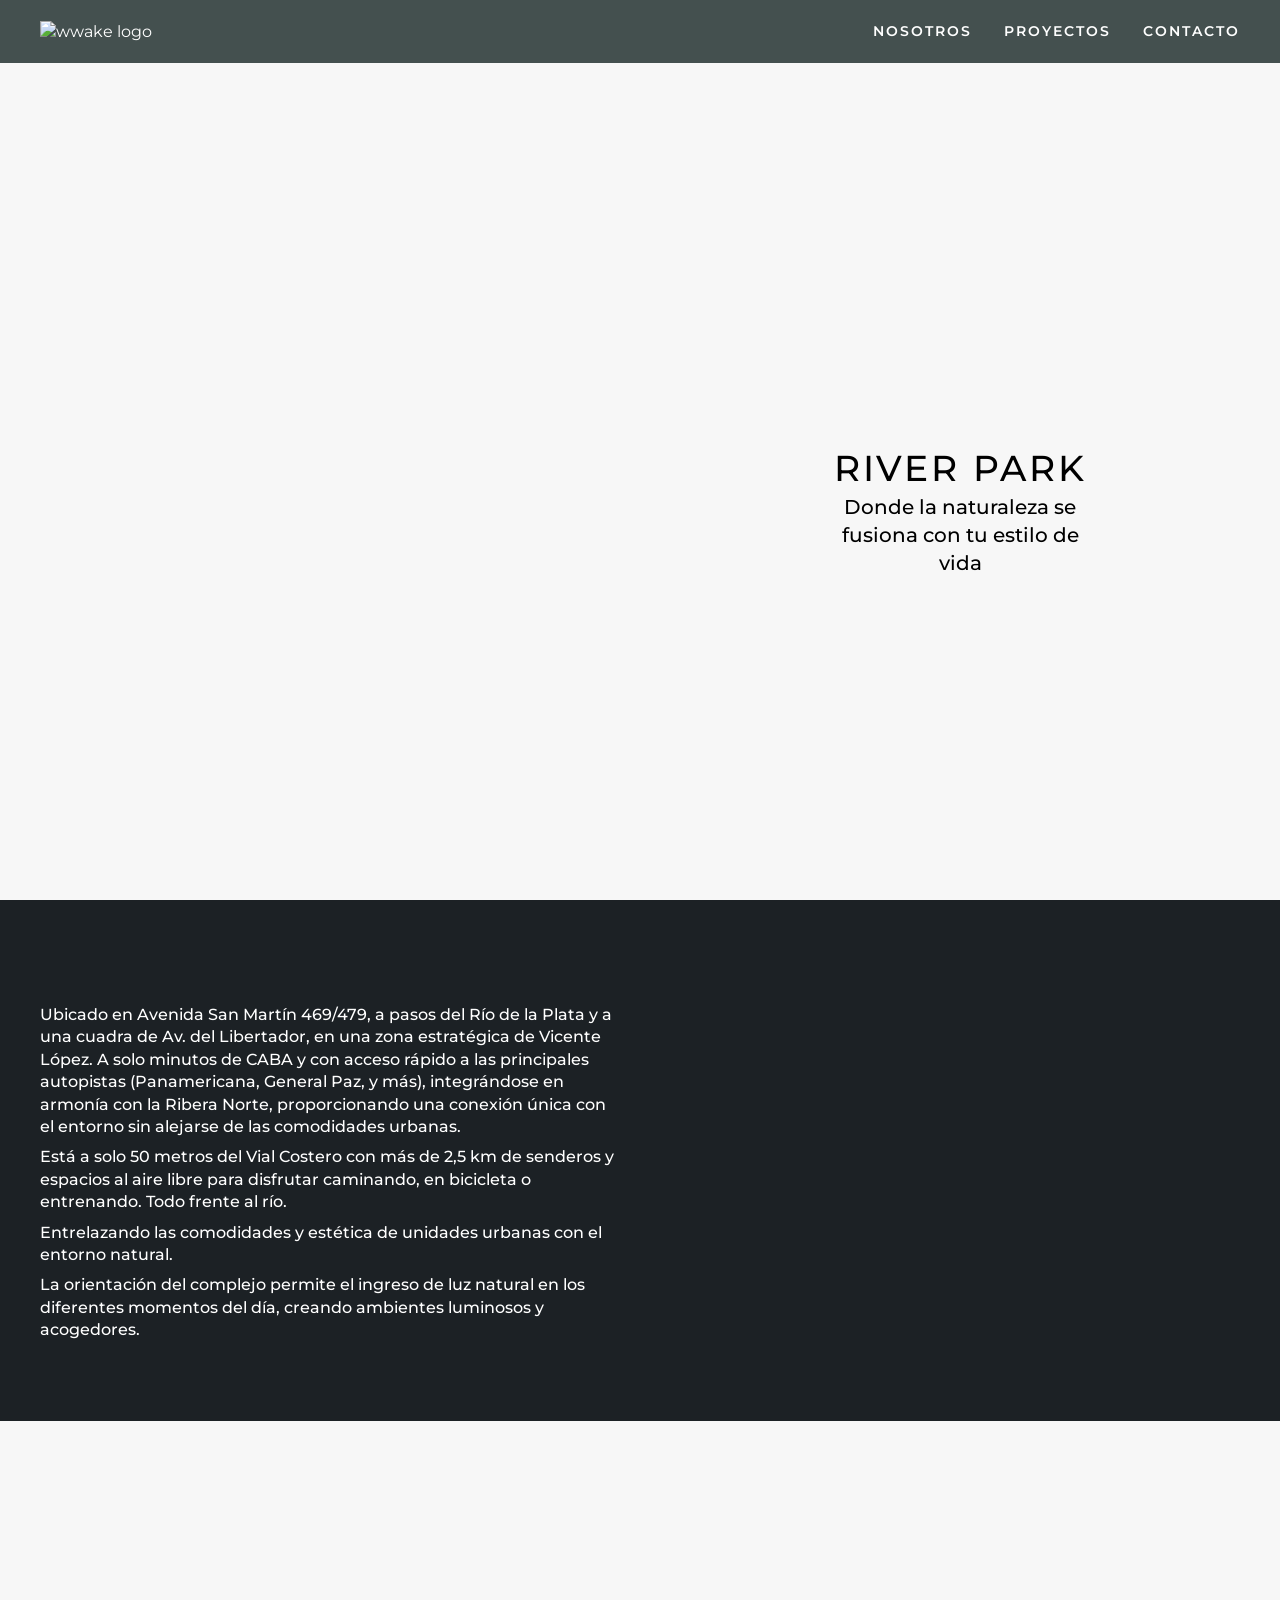
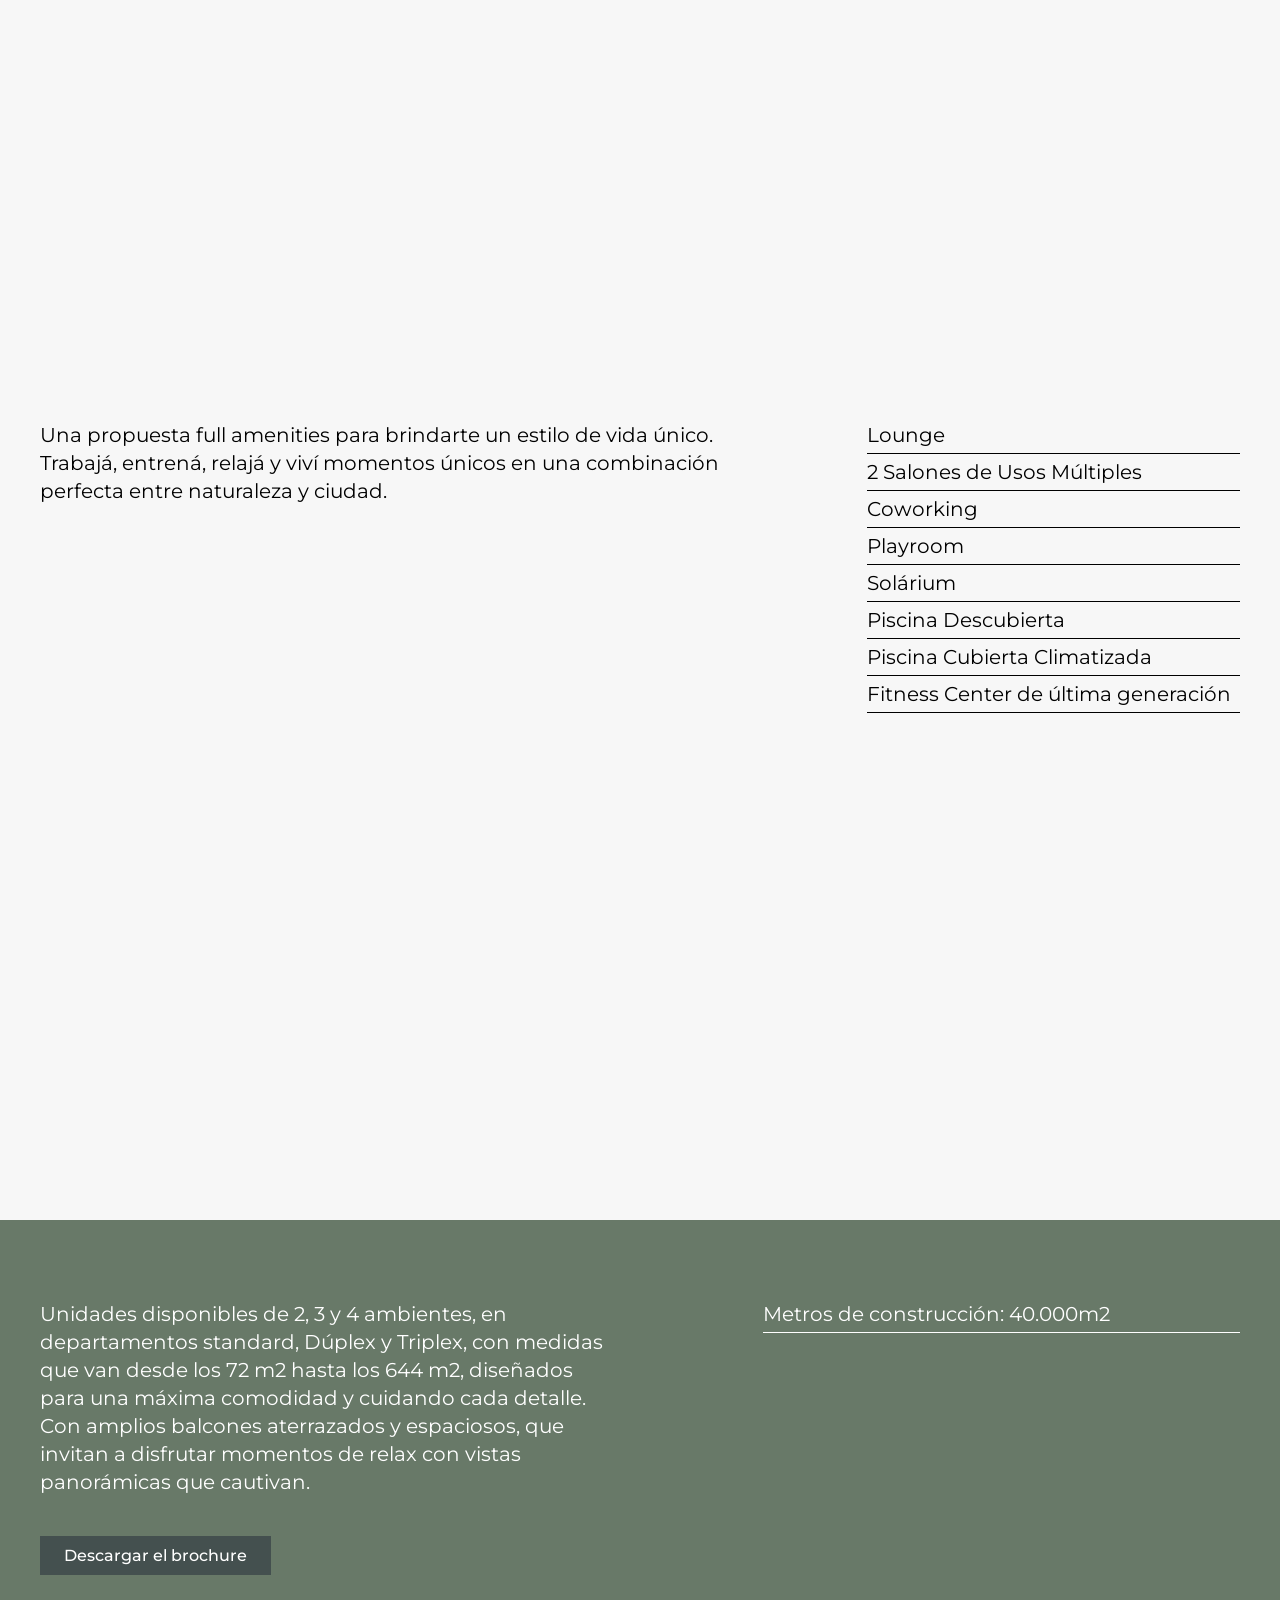
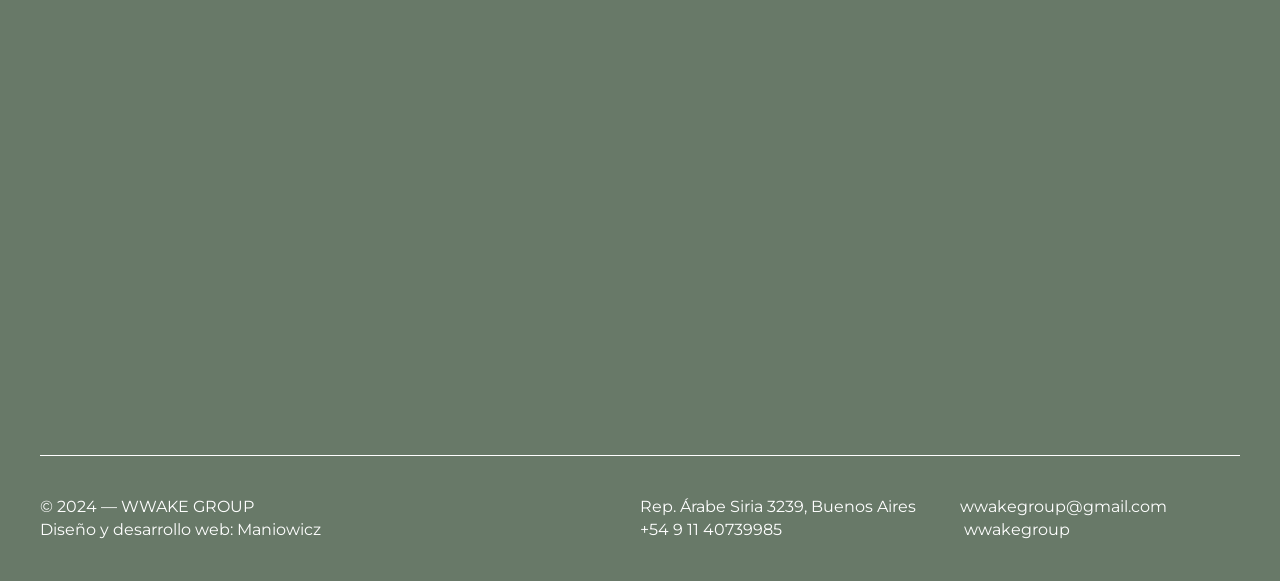
==== commit dce47038: "head" ====
--- a/riverpark.html
+++ b/riverpark.html
@@ -3,14 +3,19 @@
   <head>
     <meta charset="utf-8" />
     <meta name="viewport" content="width=device-width, initial-scale=1" />
-    <title></title>
+    <title>River Park - WWAKE GROUP</title>
     <link rel="stylesheet" href="css/style.css" />
-    <meta name="description" content="" />
+    <meta
+      name="description"
+      content="Somos un grupo empresario dedicado a encausar y desarrollar emprendimientos inmobiliarios innovadores y sostenibles. Combinamos experiencia, creatividad y un enfoque centrado en la excelencia." />
 
-    <meta property="og:title" content="" />
-    <meta property="og:type" content="" />
-    <meta property="og:url" content="" />
+    <meta property="og:title" content="WWAKE GROUP" />
+    <meta property="og:type" content="website" />
+    <meta property="og:url" content="https://wwakegroup.com.ar/" />
     <meta property="og:image" content="" />
+    <meta
+      property="og:description"
+      content="Somos un grupo empresario dedicado a encausar y desarrollar emprendimientos inmobiliarios innovadores y sostenibles. Combinamos experiencia, creatividad y un enfoque centrado en la excelencia." />
 
     <link rel="icon" href="/favicon.ico" sizes="any" />
     <link rel="icon" href="/icon.svg" type="image/svg+xml" />
@@ -23,7 +28,7 @@
       rel="stylesheet" />
 
     <link rel="manifest" href="site.webmanifest" />
-    <meta name="theme-color" content="#fafafa" />
+    <meta name="theme-color" content="#1c2125" />
   </head>
 
   <body class="body--proyectos" id="riverpark">
@@ -31,9 +36,9 @@
       <a href="/index.html"><img src="img/logo.png" alt="wwake logo" /></a>
       <nav>
         <ul>
-          <li><a href="#nosotros">nosotros</a></li>
-          <li><a href="#proyectos">proyectos</a></li>
-          <li><a href="#contacto">contacto</a></li>
+          <li><a href="/index.html#nosotros">nosotros</a></li>
+          <li><a href="/index.html#proyectos">proyectos</a></li>
+          <li><a href="/index.html#contacto">contacto</a></li>
         </ul>
       </nav>
     </header>
@@ -122,13 +127,20 @@
             cautivan.
           </p>
         </div>
-        <div class="brochure"><button>Descargar el brochure</button></div>
+        <div class="brochure">
+          <a
+            href="riverpark-brochure.pdf"
+            target="_blank"
+            rel="noopener noreferrer"
+            ><button>Descargar el brochure</button></a
+          >
+        </div>
         <div class="proyectos--foto1"></div>
         <div class="proyectos--foto2"></div>
       </div>
     </main>
 
-    <footer class="footer--proyectos">
+    <footer>
       <div class="footer-info">
         <div>
           <div>Rep. Árabe Siria 3239, Buenos Aires</div>
@@ -136,11 +148,25 @@
         </div>
         <div>
           <div>wwakegroup@gmail.com</div>
-          <div>@wwakegroup</div>
+          <div>
+            <a
+              href="https://www.instagram.com/wwakegroup/"
+              target="_blank"
+              rel="noopener noreferrer">
+              <img src="/img/icon-ig.svg" alt="" id="instagram" />wwakegroup
+            </a>
+          </div>
         </div>
         <div id="creditos">
           <div>© 2024 — WWAKE GROUP</div>
-          <div>Diseño y desarrollo web: Maniowicz</div>
+          <div>
+            Diseño y desarrollo web:<a
+              href="https://maniowicz.com/"
+              target="_blank"
+              rel="noopener noreferrer">
+              Maniowicz</a
+            >
+          </div>
         </div>
       </div>
     </footer>
--- a/css/style.css
+++ b/css/style.css
@@ -137,7 +137,7 @@
 }
 
 h2 {
-  font-size: 26px;
+  font-size: 26 px;
   font-weight: var(--semibold);
 }
 
@@ -461,17 +461,19 @@
 
 .card h3 {
   padding-top: 16px;
-}
-
-.card:nth-child(1) .card--foto {
+  text-transform: uppercase;
+  text-align: center;
+}
+
+#proyectos a:nth-child(1) .card--foto {
   background-image: url(/img/card-riverpark1.png);
 }
 
-.card:nth-child(2) .card--foto {
+#proyectos a:nth-child(2) .card--foto {
   background-image: url(/img/card-trump.png);
 }
 
-.card:nth-child(3) .card--foto {
+#proyectos a:nth-child(3) .card--foto {
   background-image: url(/img/card-botanica.png);
 }
 
@@ -542,13 +544,13 @@
 }
 
 /* input:user-valid {
-  outline-color: darkgreen;
-}
-
-input:user-invalid {
-  outline-color: crimson;
-}
-  */
+    outline-color: darkgreen;
+  }
+  
+  input:user-invalid {
+    outline-color: crimson;
+  }
+    */
 
 button {
   color: var(--blanco);
@@ -594,6 +596,10 @@
   }
 }
 
+#instagram {
+  padding-right: 4px;
+}
+
 /* ------------ PAGINAS PROYECTOS ------------ */
 /* ------------ HERO PROYECTOS ------------ */
 
@@ -638,6 +644,11 @@
   background-image: url(/img/riverpark--caratula.jpg);
 }
 
+#trump .caratula--foto {
+  background-image: url(/img/Trump1.jpeg);
+  background-position: center;
+}
+
 @media only screen and (min-width: 992px) {
   .hero--proyectos {
     grid-template-columns: 1fr 1fr;
@@ -669,7 +680,7 @@
 }
 
 .ubicacion--mapa {
-  aspect-ratio: 4/5;
+  aspect-ratio: 1/1;
 }
 
 @media only screen and (min-width: 992px) {
@@ -679,6 +690,10 @@
 
   .ubicacion--mapa {
     aspect-ratio: auto;
+  }
+
+  #trump .ubicacion--mapa {
+    aspect-ratio: 2/1;
   }
 }
 
@@ -695,9 +710,9 @@
 .amenities {
   padding: var(--custom-padding);
   color: var(--negro);
-  font-size: 20px;
   display: grid;
   gap: var(--custom-gap);
+  font-size: 16px;
 }
 
 .amenities--listado ul {
@@ -715,6 +730,7 @@
 
 @media only screen and (min-width: 992px) {
   .amenities {
+    font-size: 20px;
     grid-template-columns: repeat(12, 1fr);
     grid-template-rows: auto auto;
   }
@@ -737,6 +753,18 @@
 
   .amenities--listado {
     grid-column: 9/13;
+  }
+
+  #trump .amenities--texto {
+    grid-column: 1/6;
+    grid-row: 2;
+  }
+
+  #trump .amenities--listado {
+    grid-column: 6/13;
+    grid-row: 2;
+    /* max-height: 300px;
+      overflow-y: scroll; */
   }
 }
 
@@ -759,10 +787,26 @@
 
 #riverpark .amenities .amenities--foto:nth-child(2) {
   background-image: url(/img/riverpark-amenities-2.jpg);
+  background-position: 27%;
 }
 
 #riverpark .amenities .amenities--foto:nth-child(3) {
   background-image: url(/img/riverpark-amenities-3.jpg);
+}
+
+#trump .amenities .amenities--foto:nth-child(1) {
+  background-image: url(/img/trump-amenities1.jpg);
+  background-position: left;
+}
+
+#trump .amenities .amenities--foto:nth-child(2) {
+  background-image: url(/img/trump-amenities2.jpg);
+  background-position: 35%;
+}
+
+#trump .amenities .amenities--foto:nth-child(3) {
+  background-image: url(/img/trump-amenities3.jpg);
+  background-position: 95%;
 }
 
 .amenities ul {
@@ -774,6 +818,8 @@
 .separador {
   width: 100%;
   aspect-ratio: 4/5;
+  background-size: cover;
+  background-position: center;
 }
 
 @media only screen and (min-width: 992px) {
@@ -782,13 +828,13 @@
   }
 }
 
-.separador {
-  background-size: cover;
-  background-position: center;
-}
-
 #riverpark .separador {
   background-image: url(/img/separador-riverpark.jpg);
+}
+
+#trump .separador {
+  background-image: url(/img/hero-trump.jpg);
+  background-position: center 90%;
 }
 
 /* ------------ DETALLE PROYECTOS ------------ */
@@ -798,18 +844,11 @@
   padding: 80px 40px 40px 40px;
   display: grid;
   gap: var(--custom-gap);
-  grid-template-columns: repeat(12, 1fr);
-  grid-template-rows: auto;
 }
 
 .proyectos--detalle p {
-  font-size: 20px;
+  font-size: 16px;
   font-weight: 400;
-}
-
-.proyectos--metros {
-  grid-column: 8/13;
-  grid-row: 1;
 }
 
 .proyectos--metros p {
@@ -817,36 +856,72 @@
   border-bottom: 1px solid var(--blanco);
 }
 
-.proyectos--descripcion {
-  grid-column: 1/8;
-  grid-row: 1;
-}
-
-.brochure {
-  grid-row: 2;
-  grid-column: 1/5;
-}
-
 .proyectos--foto1,
 .proyectos--foto2 {
-  grid-row: 3;
   background-size: cover;
   background-position: center;
   width: 100%;
   height: 400px;
 }
 
+@media only screen and (min-width: 992px) {
+  .proyectos--detalle {
+    grid-template-columns: repeat(12, 1fr);
+  }
+
+  .proyectos--detalle p {
+    font-size: 20px;
+  }
+
+  .proyectos--metros {
+    grid-column: 8/13;
+    grid-row: 1;
+  }
+
+  .proyectos--descripcion {
+    grid-column: 1/7;
+    grid-row: 1;
+  }
+
+  .brochure {
+    grid-row: 2;
+    grid-column: 1/5;
+  }
+
+  .proyectos--foto1,
+  .proyectos--foto2 {
+    grid-row: 3;
+  }
+
+  .proyectos--foto1 {
+    grid-column: 1/5;
+  }
+
+  .proyectos--foto2 {
+    grid-column: 5/13;
+  }
+}
+
 #riverpark .proyectos--foto1 {
   background-image: url(/img/riverpark-detalle1.jpg);
-  grid-column: 1/5;
+  background-position: 25%;
 }
 
 #riverpark .proyectos--foto2 {
   background-image: url(/img/riverpark-detalle2.jpg);
-  grid-column: 5/13;
-}
-
-.footer--proyectos {
+}
+
+#trump .proyectos--foto1 {
+  background-image: url(/img/trump-amenities4.jpeg);
+  background-position: 55%;
+}
+
+#trump .proyectos--foto2 {
+  background-image: url(/img/trump-detalle1.jpg);
+  background-position: center bottom;
+}
+
+.body--proyectos footer {
   background-color: var(--verde);
 }
 
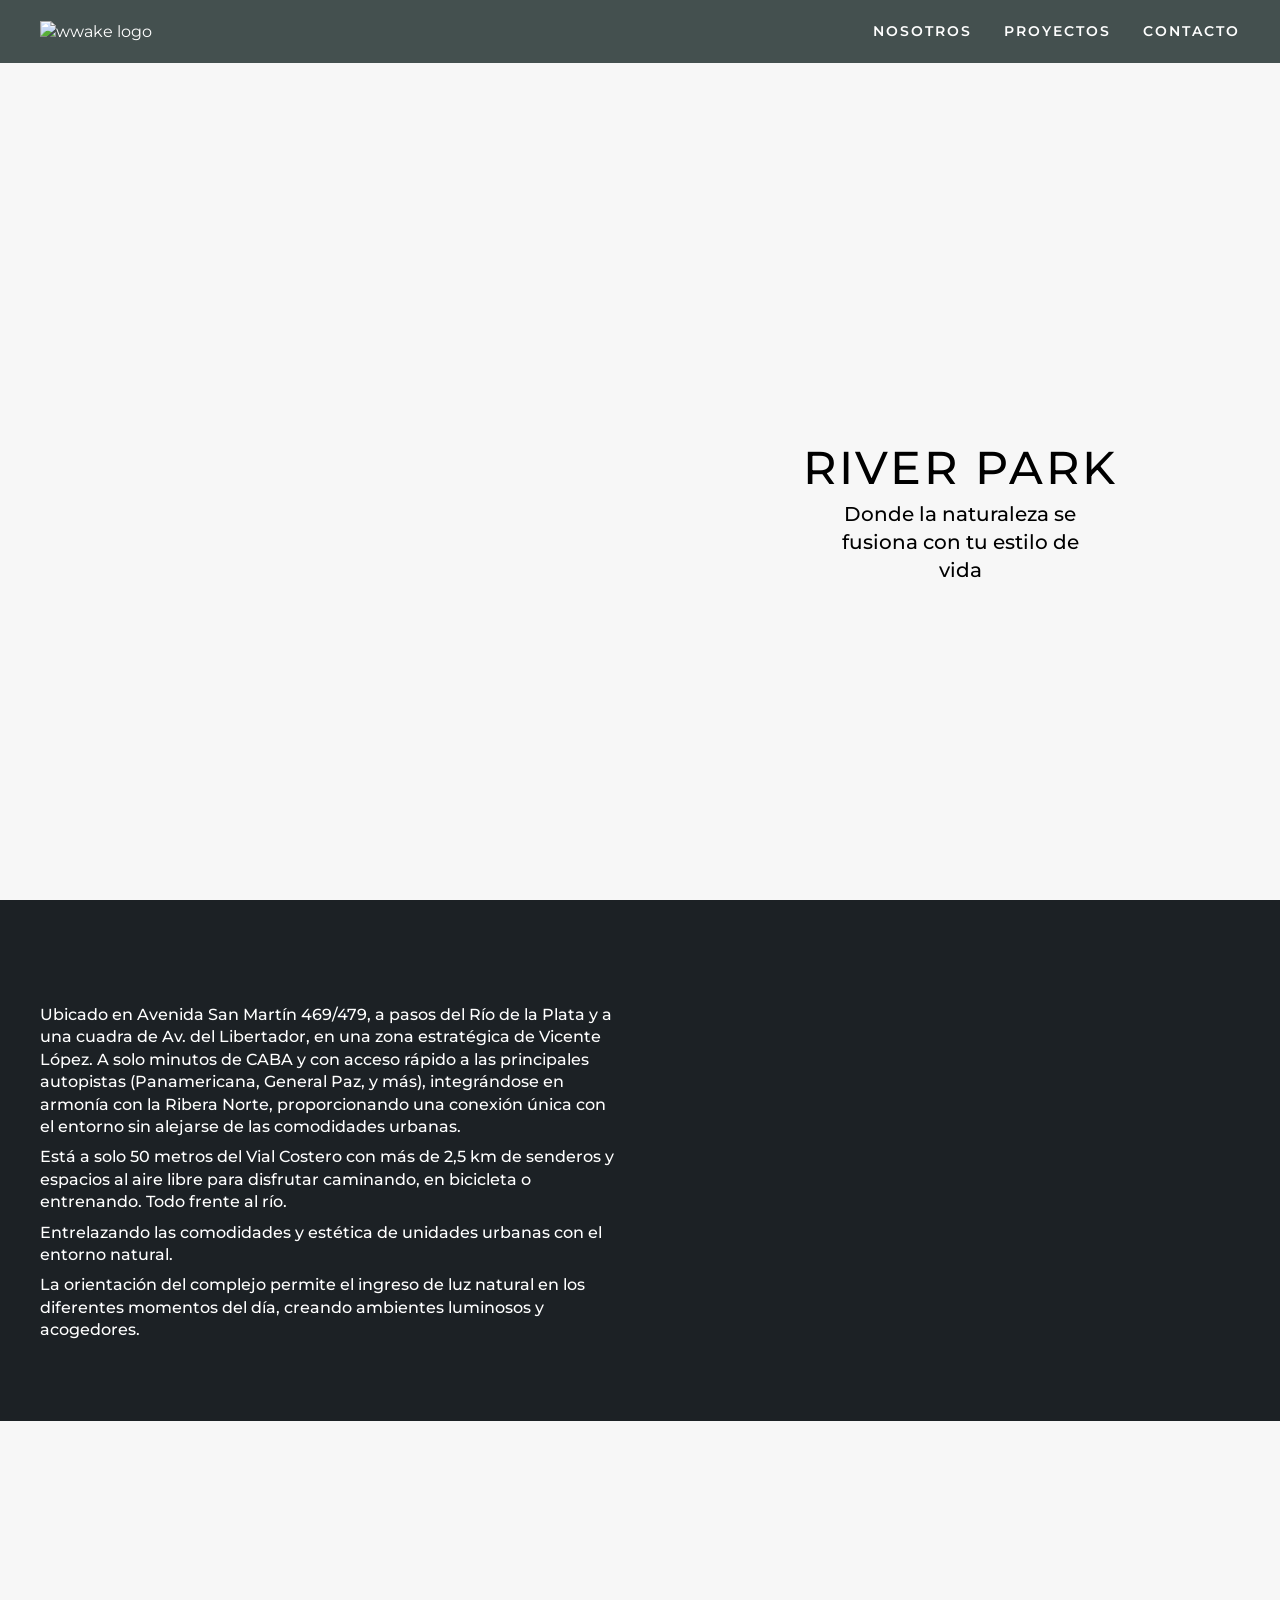
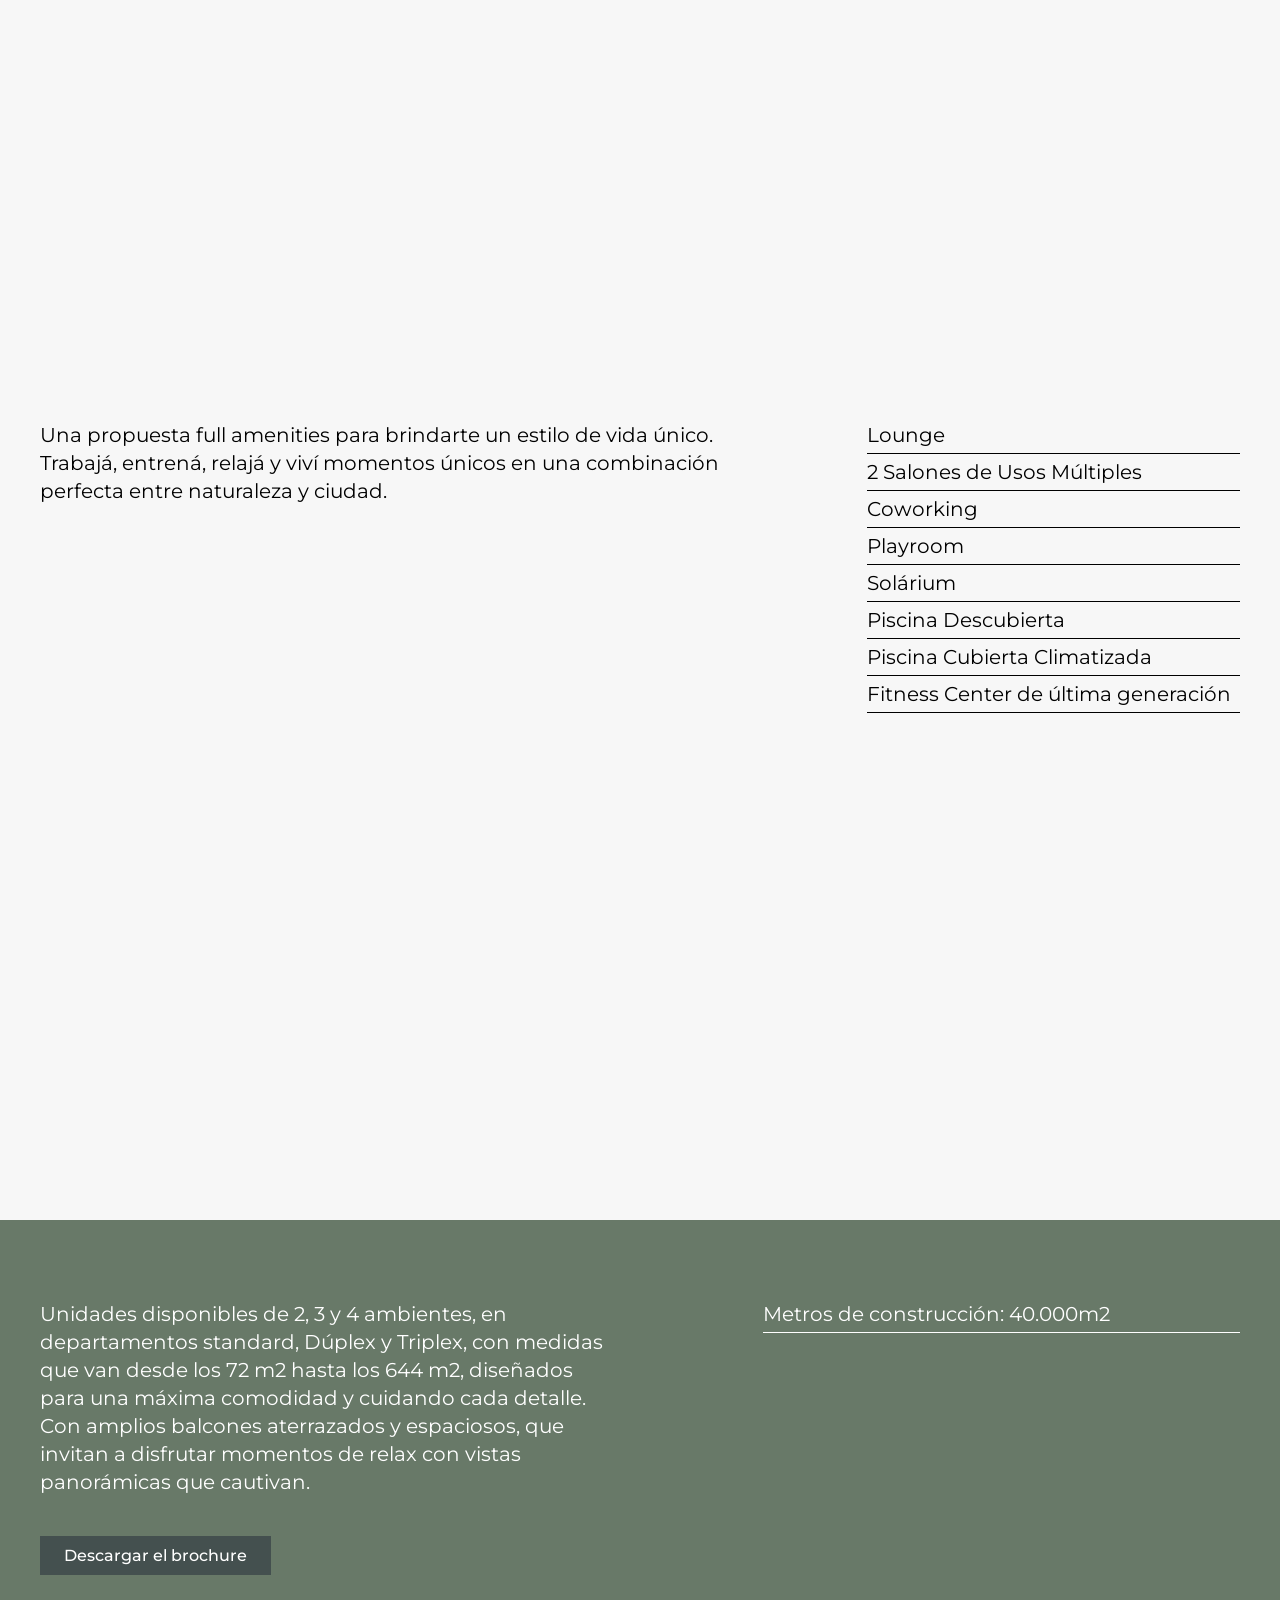
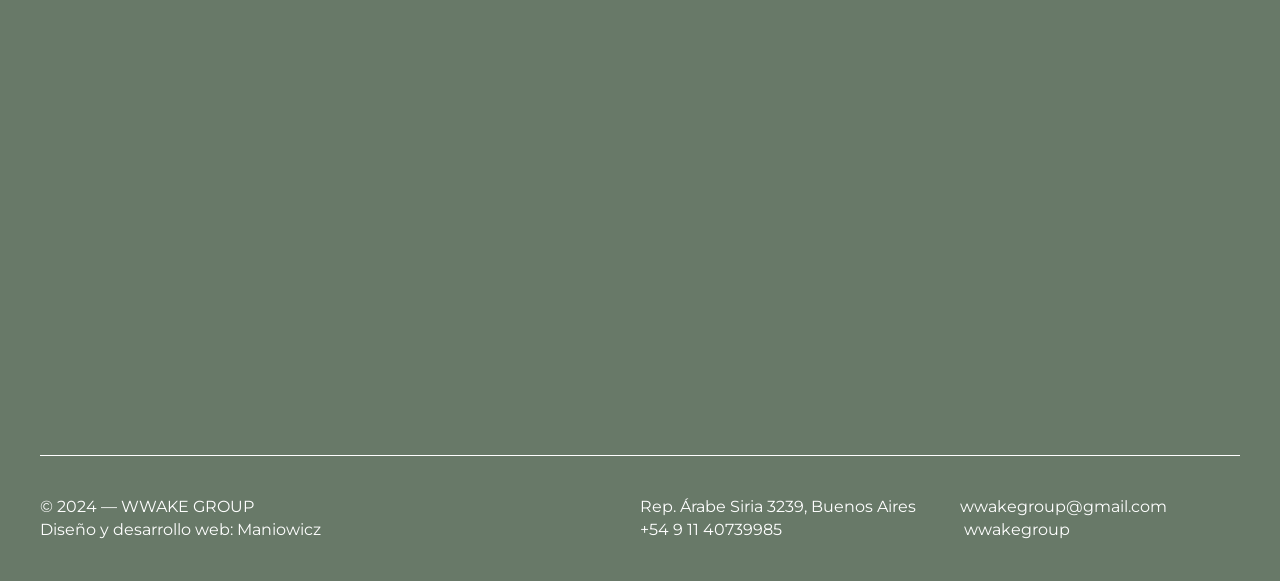
==== commit e5eabba8: "fitty" ====
--- a/riverpark.html
+++ b/riverpark.html
@@ -172,6 +172,7 @@
     </footer>
 
     <script src="js/main.js"></script>
+    <script src="js/fitty.min.js"></script>
     <script src="js/page-proyectos.js"></script>
   </body>
 </html>
--- a/css/style.css
+++ b/css/style.css
@@ -323,7 +323,6 @@
   border: none;
   width: 40px;
   height: 40px;
-  cursor: pointer;
   font-size: 28px;
   z-index: 4;
   padding: 0;
@@ -474,7 +473,7 @@
 }
 
 #proyectos a:nth-child(3) .card--foto {
-  background-image: url(/img/card-botanica.png);
+  background-image: url(/img/card-botanica.jpg);
 }
 
 @media (hover: hover) {
@@ -558,6 +557,7 @@
   padding: 10px 24px;
   border: none;
   transition: color 0.3s, background-color 0.3s;
+  cursor: pointer;
 }
 
 @media (hover: hover) {
@@ -609,6 +609,11 @@
   display: grid;
   align-items: center;
   justify-items: center;
+  grid-template-rows: 1fr 1fr;
+}
+
+.caratula > * {
+  box-sizing: border-box;
 }
 
 .caratula {
@@ -616,7 +621,9 @@
   display: flex;
   flex-direction: column;
   align-items: center;
-  padding: var(--custom-padding);
+  overflow: hidden;
+  width: 70%;
+  max-width: 100%;
 }
 
 #riverpark .logo--proyecto {
@@ -627,8 +634,22 @@
   background-size: cover;
 }
 
-.caratula h1 {
-  font-size: 36px;
+.caratula h1,
+.caratula h4 {
+  display: inline-block;
+  white-space: nowrap;
+  text-align: center;
+  box-sizing: border-box;
+  overflow: hidden;
+}
+
+.caratula h4 {
+  margin: 0;
+  padding: 0;
+  text-transform: uppercase;
+  text-align: center;
+  font-weight: 400;
+  letter-spacing: 3px;
 }
 
 .caratula p {
@@ -692,9 +713,13 @@
     aspect-ratio: auto;
   }
 
-  #trump .ubicacion--mapa {
+  /* #trump .ubicacion--mapa {
     aspect-ratio: 2/1;
-  }
+  } */
+}
+
+.bold-text {
+  font-weight: 600;
 }
 
 .ubicacion--proyectos p + p {
